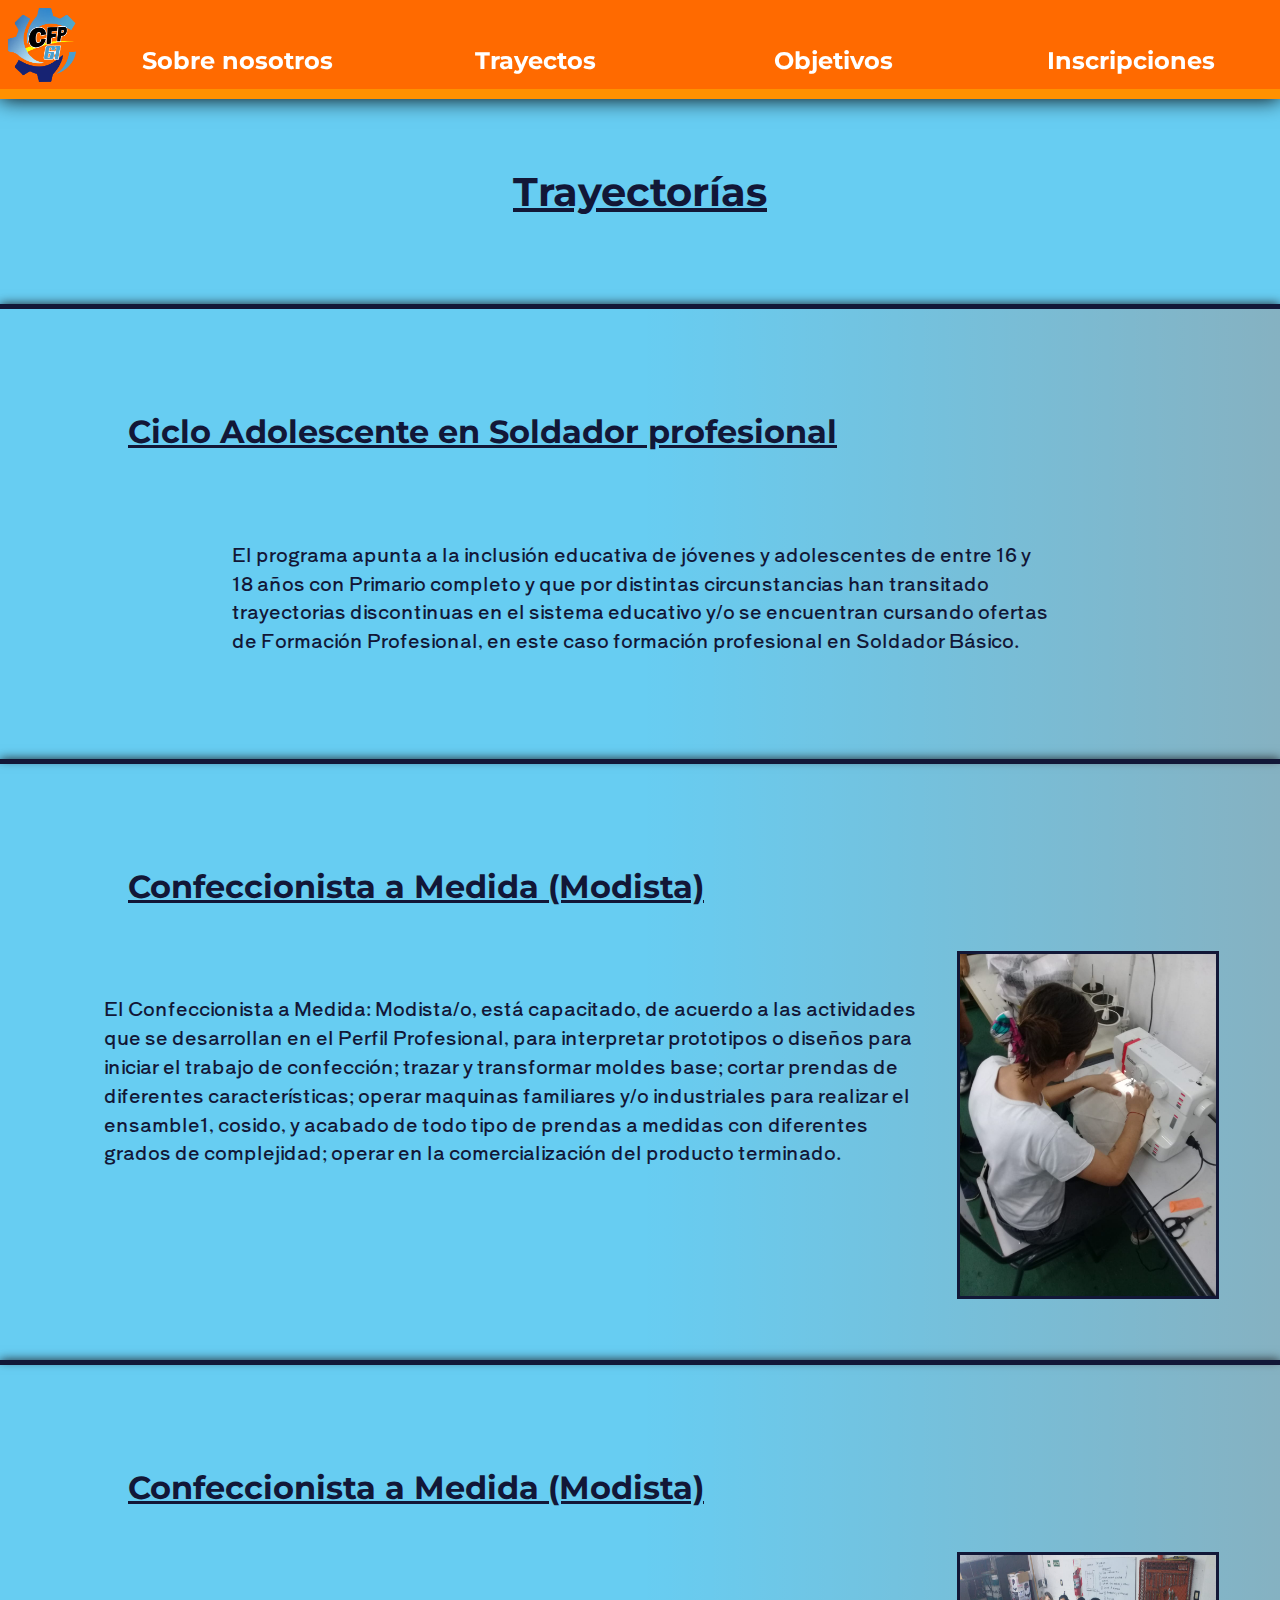
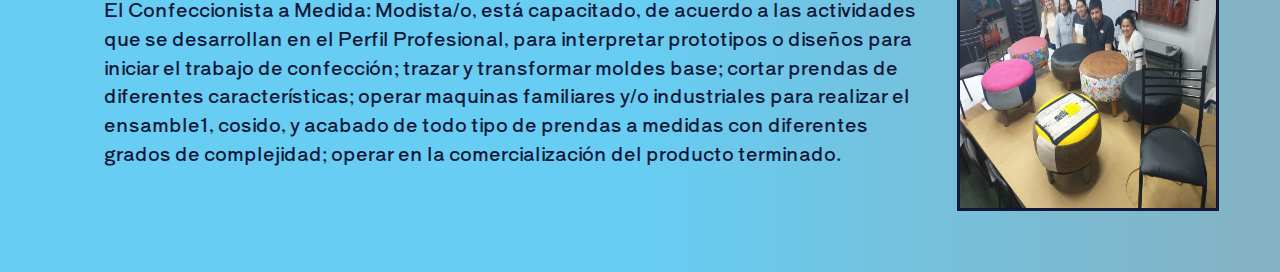
==== trayectorias.html @ 915c50ff "Añadida página de cursos" ====
<!DOCTYPE html>
<html lang="en">
<head>
  <meta charset="UTF-8">
  <meta name="viewport" content="width=device-width, initial-scale=1.0">
  <meta name="description" content='Página oficial del centro de Formación "La Criolla"'>
  <meta name="author" content="Carmelo Vázquez">
  <title>Centro de Formación Profesional nº61 "La Criolla"</title>
  <link rel="icon" href="./img/logos/Logo CFP.png">
  <link rel="stylesheet" href="css/estilo.css">
  <link rel="stylesheet" href="css/trayectorias.css">
  <link href="https://cdn.jsdelivr.net/npm/bootstrap@5.3.3/dist/css/bootstrap.min.css" rel="stylesheet">
  <script src="https://cdn.jsdelivr.net/npm/bootstrap@5.3.3/dist/js/bootstrap.bundle.min.js"></script>
  <link rel="preconnect" href="https://fonts.googleapis.com">
  <link rel="preconnect" href="https://fonts.gstatic.com" crossorigin>
  <link href="https://fonts.googleapis.com/css2?family=Alegreya+Sans+SC:ital,wght@0,100;0,300;0,400;0,500;0,700;0,800;0,900;1,100;1,300;1,400;1,500;1,700;1,800;1,900&family=Kanit:ital,wght@0,100;0,200;0,300;0,400;0,500;0,600;0,700;0,800;0,900;1,100;1,200;1,300;1,400;1,500;1,600;1,700;1,800;1,900&family=Montserrat:ital,wght@0,100..900;1,100..900&display=swap" rel="stylesheet">
  <link rel="preconnect" href="https://fonts.googleapis.com">
    <link rel="preconnect" href="https://fonts.gstatic.com" crossorigin>
  <link href="https://fonts.googleapis.com/css2?family=Shippori+Antique&display=swap" rel="stylesheet">
</head>
<body>
  <header>
    <img src="./img/logos/Logo CFP.png" class="header-logo" alt='Logo del centro "La Criolla"'>
    <a href="index.html" class="nav-button">
      <div>Sobre nosotros</div>
    </a>
    <a href="" class="nav-button">
      <div>Trayectos</div>
    </a>
    <a href="" class="nav-button">
      <div>Objetivos</div>
    </a>
    <a href="" class="nav-button">
      <div>Inscripciones</div>
    </a>
  </header>

  <main>
    <h1 id="trayectorias">Trayectorías</h1>
    <section> 
      <h2>Ciclo Adolescente en Soldador profesional</h2>
      <div class="contenido-curso">
        <p>
          El programa apunta a la inclusión educativa de jóvenes y adolescentes de entre 16 y 18 
          años con Primario completo y que por distintas circunstancias han transitado trayectorias 
          discontinuas en el sistema educativo y/o se encuentran cursando ofertas de Formación 
          Profesional, en este caso formación profesional en Soldador Básico. 
        </p>
      </div>
    </section>
    <section> 
      <h2>Confeccionista a Medida (Modista)</h2>
      <div class="contenido-curso">
        <p>
          El Confeccionista a Medida: Modista/o, está capacitado, de acuerdo a las actividades que 
          se desarrollan en el Perfil Profesional, para interpretar prototipos o diseños para 
          iniciar el trabajo de confección; trazar y transformar moldes base; cortar prendas de 
          diferentes características; operar maquinas familiares y/o industriales para realizar el 
          ensamble1, cosido, y acabado de todo tipo de prendas a medidas con diferentes grados de 
          complejidad; operar en la comercialización del producto terminado.  
        </p>
        <img src="img/modista.jpg" class="img-fluid" alt="Imagen de una modista trabajando">
      </div>
    </section>
    <section> 
      <h2>Confeccionista a Medida (Modista)</h2>
      <div class="contenido-curso">
        <p>
          El Confeccionista a Medida: Modista/o, está capacitado, de acuerdo a las actividades que 
          se desarrollan en el Perfil Profesional, para interpretar prototipos o diseños para 
          iniciar el trabajo de confección; trazar y transformar moldes base; cortar prendas de 
          diferentes características; operar maquinas familiares y/o industriales para realizar el 
          ensamble1, cosido, y acabado de todo tipo de prendas a medidas con diferentes grados de 
          complejidad; operar en la comercialización del producto terminado.  
        </p>
        <img src="img/tapiceria.jpg" class="img-fluid" alt="Imagen de una modista trabajando">
      </div>
    </section>
  </main>
  
</body>
</html>
---- css/estilo.css ----
body {
  margin: 0;
}

header {
  display: flex;
  align-items: stretch;
  border-bottom: 10px rgb(255, 145, 0) solid;
  background-color: rgb(255, 106, 0);
  box-shadow: 0 0px 20px black;
  position: fixed;
}

.header-logo {
  width: calc(3% + 50px);
  padding: 0.6%;
  border-right: 5px rgb(255, 106, 0) solid;
}

.nav-button {
  width: 100%;
  text-decoration: none;
  display: flex;
  justify-content: center;
  align-items: end;
  padding: 10px;
  border: rgb(255, 106, 0) solid;
  border-width: 0 4px;
  transition: all 0.3s ease;
  &:hover {
    background-color: rgba(255, 255, 255, 0.8);
    & div {
      color: rgb(18, 23, 55);
    }
  }
}

.nav-button div {
  color: white;
  font-size: 150%;
  font-family: "Montserrat";
  font-weight: bold;
  text-decoration: none;
  transition: all 0.3s ease;
}

.imagen-centro {
  margin: auto;
  width: 80%;
  border-radius: 5px;
  border: 1 solid black;
}

main {
  background-color: rgb(103, 205, 242);
  padding-top: calc(3% + 50px)
}

main h1 {
  color: rgb(18, 23, 55);
  padding: 80px;
  text-align: center;
  text-decoration: underline;
  font-family: "Montserrat";
  font-weight: bold;
}

main p {
  color: rgb(18, 23, 55);
  width: 80%;
  margin: auto;
  padding: 40px;
  font-size: 120%;
  font-weight: 500;
  font-family: "Shippori Antique";
}

#main-carousel {
  width: 60%;
  margin: auto;
}

#carousel .carousel-item img {
  object-fit: cover;
  object-position: center;
  height: 400px;
  overflow: hidden;
}

footer {
  display: grid;
}
---- css/trayectorias.css ----
section {
  border: solid rgb(18, 23, 55);
  border-width: 5px 0 0 0;
  width: 100%;
  background: linear-gradient(to right, rgba(0, 0, 0, 0), rgba(0, 0, 0, 0), rgba(255, 68, 0, 0.2));
  box-shadow: 0 0 10px;
  padding: 5% 0;
}

section h2 {
  color: rgb(18, 23, 55);
  padding: 40px 10%;
  text-decoration: underline;
  font-family: "Montserrat";
  font-weight: bold;
}

.contenido-curso {
  display: flex;
  justify-content: center;
}

.contenido-curso p {
  margin: 0;
  font-family: "Shippori Antique";
  font-weight: 400;
  width: 70%;
}

.contenido-curso img {
  display: block;
  width: 20%;
  outline: 3px solid rgb(18, 23, 55);
}
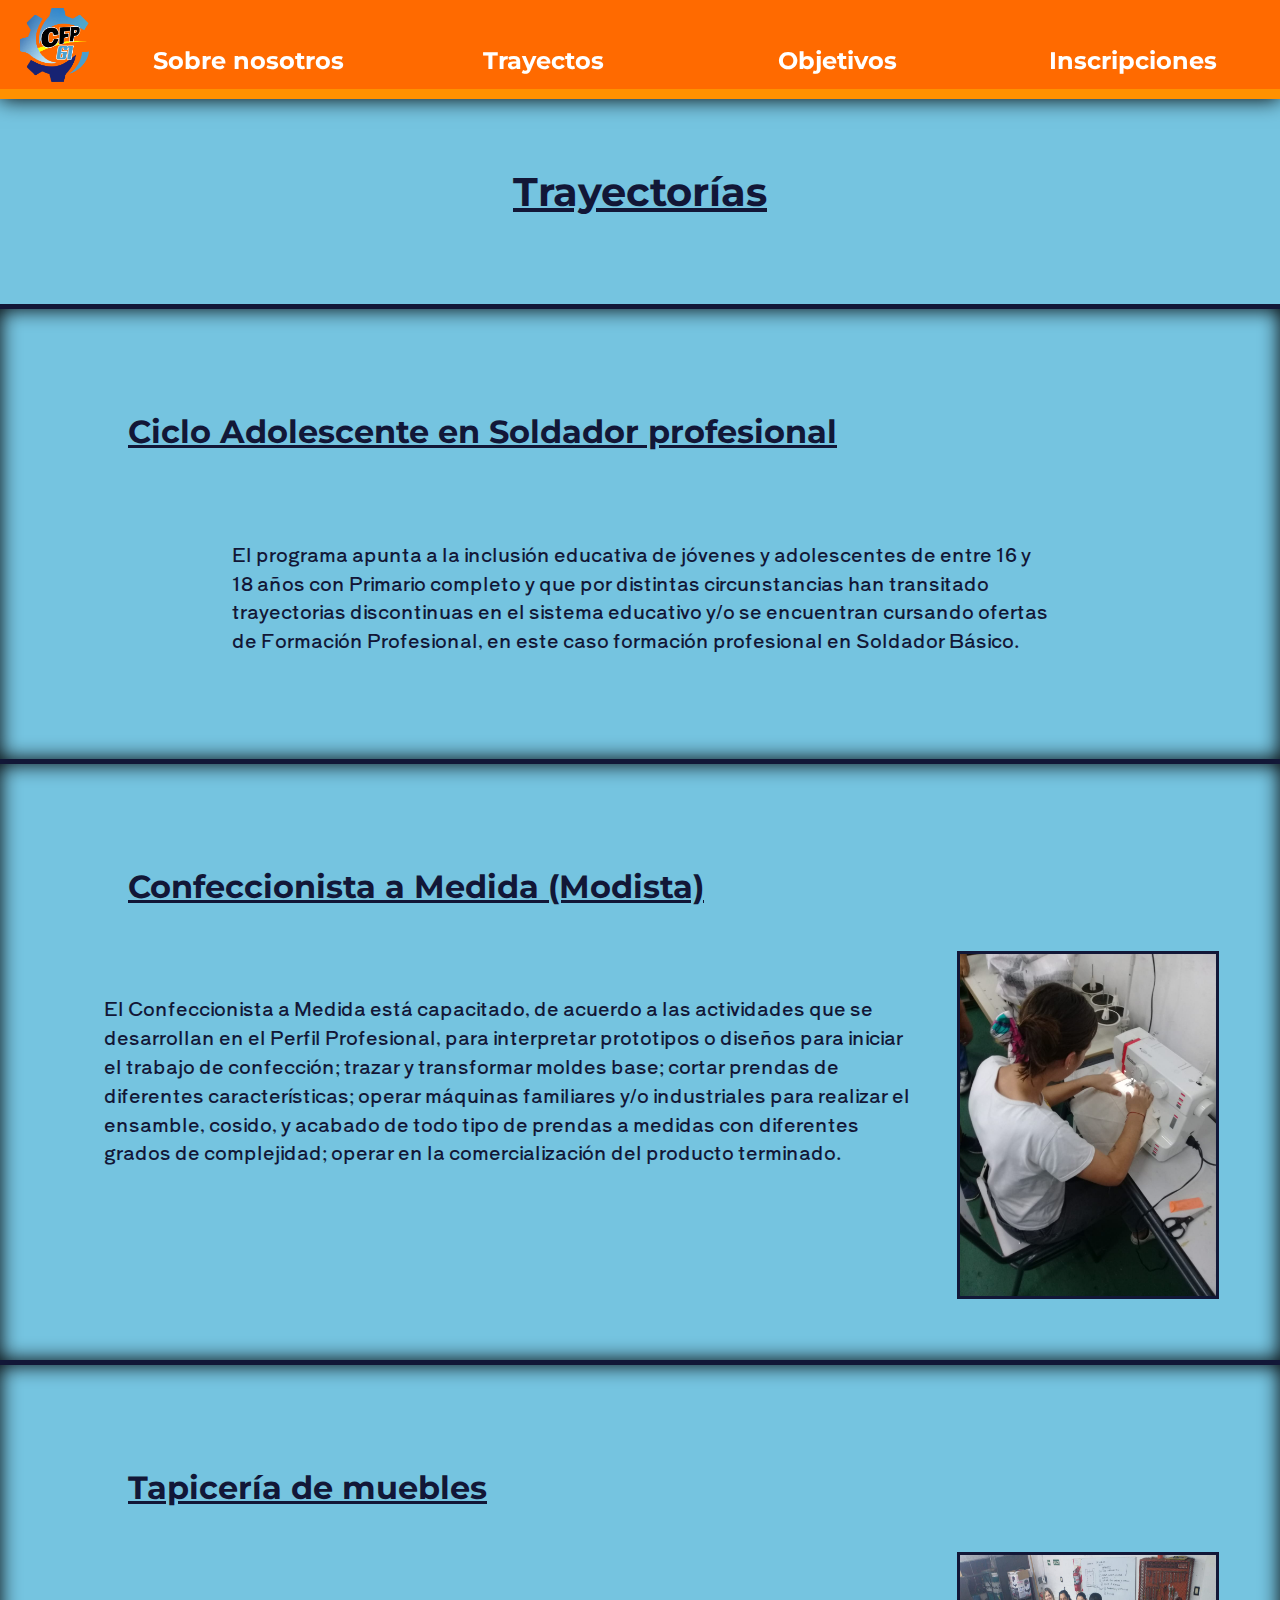
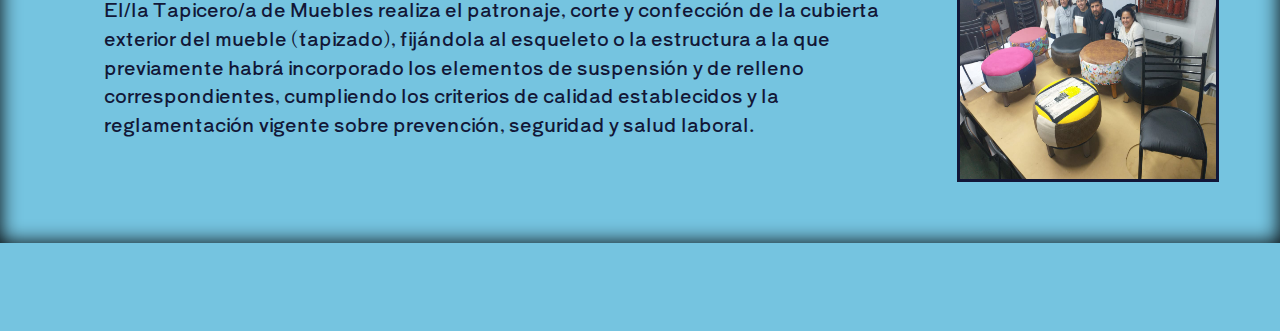
==== commit 1f4b2cb8: "Added footer" ====
--- a/trayectorias.html
+++ b/trayectorias.html
@@ -24,7 +24,7 @@
     <a href="index.html" class="nav-button">
       <div>Sobre nosotros</div>
     </a>
-    <a href="" class="nav-button">
+    <a href="trayectorias.html" class="nav-button">
       <div>Trayectos</div>
     </a>
     <a href="" class="nav-button">
@@ -44,7 +44,7 @@
           El programa apunta a la inclusión educativa de jóvenes y adolescentes de entre 16 y 18 
           años con Primario completo y que por distintas circunstancias han transitado trayectorias 
           discontinuas en el sistema educativo y/o se encuentran cursando ofertas de Formación 
-          Profesional, en este caso formación profesional en Soldador Básico. 
+          Profesional, en este caso formación profesional en Soldador Básico.
         </p>
       </div>
     </section>
@@ -52,27 +52,26 @@
       <h2>Confeccionista a Medida (Modista)</h2>
       <div class="contenido-curso">
         <p>
-          El Confeccionista a Medida: Modista/o, está capacitado, de acuerdo a las actividades que 
+          El Confeccionista a Medida está capacitado, de acuerdo a las actividades que 
           se desarrollan en el Perfil Profesional, para interpretar prototipos o diseños para 
           iniciar el trabajo de confección; trazar y transformar moldes base; cortar prendas de 
-          diferentes características; operar maquinas familiares y/o industriales para realizar el 
-          ensamble1, cosido, y acabado de todo tipo de prendas a medidas con diferentes grados de 
+          diferentes características; operar máquinas familiares y/o industriales para realizar el 
+          ensamble, cosido, y acabado de todo tipo de prendas a medidas con diferentes grados de 
           complejidad; operar en la comercialización del producto terminado.  
         </p>
         <img src="img/modista.jpg" class="img-fluid" alt="Imagen de una modista trabajando">
       </div>
     </section>
     <section> 
-      <h2>Confeccionista a Medida (Modista)</h2>
+      <h2>Tapicería de muebles</h2>
       <div class="contenido-curso">
-        <p>
-          El Confeccionista a Medida: Modista/o, está capacitado, de acuerdo a las actividades que 
-          se desarrollan en el Perfil Profesional, para interpretar prototipos o diseños para 
-          iniciar el trabajo de confección; trazar y transformar moldes base; cortar prendas de 
-          diferentes características; operar maquinas familiares y/o industriales para realizar el 
-          ensamble1, cosido, y acabado de todo tipo de prendas a medidas con diferentes grados de 
-          complejidad; operar en la comercialización del producto terminado.  
-        </p>
+          <p>
+            El/la Tapicero/a de Muebles realiza el patronaje, corte y confección de la cubierta
+            exterior del mueble (tapizado), fijándola al esqueleto o la estructura a la que 
+            previamente habrá incorporado los elementos de suspensión y de relleno correspondientes,
+            cumpliendo los criterios de calidad establecidos y la reglamentación vigente sobre
+            prevención, seguridad y salud laboral.
+          </p>
         <img src="img/tapiceria.jpg" class="img-fluid" alt="Imagen de una modista trabajando">
       </div>
     </section>
--- a/css/estilo.css
+++ b/css/estilo.css
@@ -9,11 +9,13 @@
   background-color: rgb(255, 106, 0);
   box-shadow: 0 0px 20px black;
   position: fixed;
+  z-index: 1;
 }
 
 .header-logo {
   width: calc(3% + 50px);
   padding: 0.6%;
+  margin-left: 1%;
   border-right: 5px rgb(255, 106, 0) solid;
 }
 
@@ -24,24 +26,22 @@
   justify-content: center;
   align-items: end;
   padding: 10px;
-  border: rgb(255, 106, 0) solid;
-  border-width: 0 4px;
   transition: all 0.3s ease;
+
   &:hover {
     background-color: rgba(255, 255, 255, 0.8);
     & div {
       color: rgb(18, 23, 55);
     }
   }
-}
-
-.nav-button div {
-  color: white;
-  font-size: 150%;
-  font-family: "Montserrat";
-  font-weight: bold;
-  text-decoration: none;
-  transition: all 0.3s ease;
+  & div {
+    color: white;
+    font-size: 150%;
+    font-family: "Montserrat";
+    font-weight: bold;
+    text-decoration: none;
+    transition: all 0.3s ease;
+  }  
 }
 
 .imagen-centro {
@@ -52,27 +52,26 @@
 }
 
 main {
-  background-color: rgb(103, 205, 242);
-  padding-top: calc(3% + 50px)
-}
+  background-color: rgb(117, 196, 224);
+  padding: calc(3% + 50px) 0;
 
-main h1 {
-  color: rgb(18, 23, 55);
-  padding: 80px;
-  text-align: center;
-  text-decoration: underline;
-  font-family: "Montserrat";
-  font-weight: bold;
-}
-
-main p {
-  color: rgb(18, 23, 55);
-  width: 80%;
-  margin: auto;
-  padding: 40px;
-  font-size: 120%;
-  font-weight: 500;
-  font-family: "Shippori Antique";
+  & h1 {
+    color: rgb(18, 23, 55);
+    padding: 80px;
+    text-align: center;
+    text-decoration: underline;
+    font-family: "Montserrat";
+    font-weight: bold;
+  }
+  & p {
+    color: rgb(18, 23, 55);
+    width: 80%;
+    margin: auto;
+    padding: 40px;
+    font-size: 120%;
+    font-weight: 500;
+    font-family: "Shippori Antique";
+  }
 }
 
 #main-carousel {
@@ -89,4 +88,23 @@
 
 footer {
   display: grid;
+  grid-template-columns: 40%;
+  justify-content: center;
+  background-color: black;
+  color: white;
+  font-size: 120%;
+  font-family: "Shippori Antique";
+  padding-top: 60px;
+
+  & p {
+    padding: 20px;
+    text-align: center;
+  }
+  & img { 
+    width: 6%;
+    display: inline;
+  }
+  & div {
+    justify-content: center;
+  }
 }--- a/css/trayectorias.css
+++ b/css/trayectorias.css
@@ -2,33 +2,48 @@
   border: solid rgb(18, 23, 55);
   border-width: 5px 0 0 0;
   width: 100%;
-  background: linear-gradient(to right, rgba(0, 0, 0, 0), rgba(0, 0, 0, 0), rgba(255, 68, 0, 0.2));
-  box-shadow: 0 0 10px;
+  box-shadow: 0 0 20px black inset;
   padding: 5% 0;
-}
 
-section h2 {
-  color: rgb(18, 23, 55);
-  padding: 40px 10%;
-  text-decoration: underline;
-  font-family: "Montserrat";
-  font-weight: bold;
+  & h2 {
+    color: rgb(18, 23, 55);
+    padding: 40px 10%;
+    text-decoration: underline;
+    font-family: "Montserrat";
+    font-weight: bold;
+  }
 }
 
 .contenido-curso {
   display: flex;
   justify-content: center;
+
+  & p {
+    margin: 0;
+    font-family: "Shippori Antique";
+    font-weight: 400;
+    width: 70%;
+  }
+  & img {
+    display: block;
+    width: 20%;
+    outline: 3px solid rgb(18, 23, 55);
+  }
 }
 
-.contenido-curso p {
-  margin: 0;
-  font-family: "Shippori Antique";
-  font-weight: 400;
-  width: 70%;
-}
 
-.contenido-curso img {
-  display: block;
-  width: 20%;
-  outline: 3px solid rgb(18, 23, 55);
+
+@media screen and (max-width: 650px) {
+  .contenido-curso {
+    flex-direction: column;
+
+    & p {
+      width: 100%;
+    }
+
+    & img {
+      width: 60%;
+      margin: auto;
+    }
+  }
 }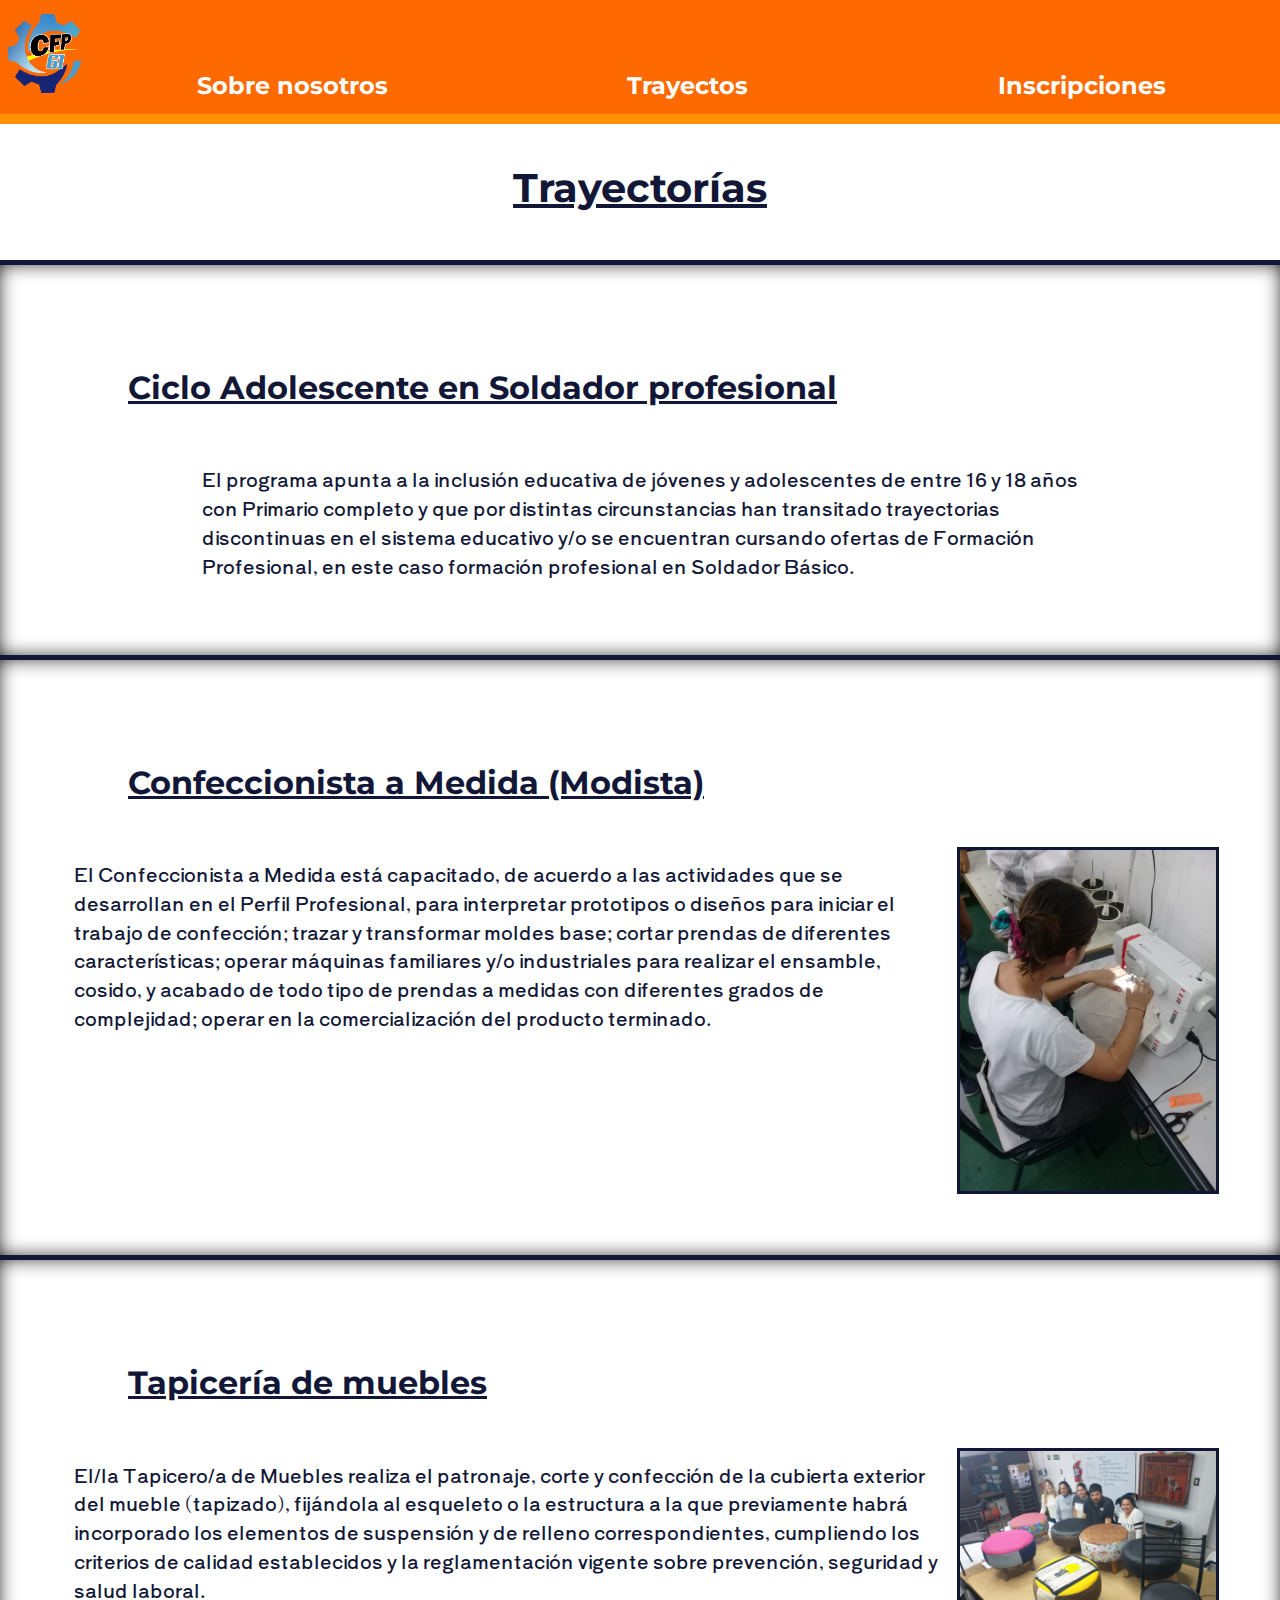
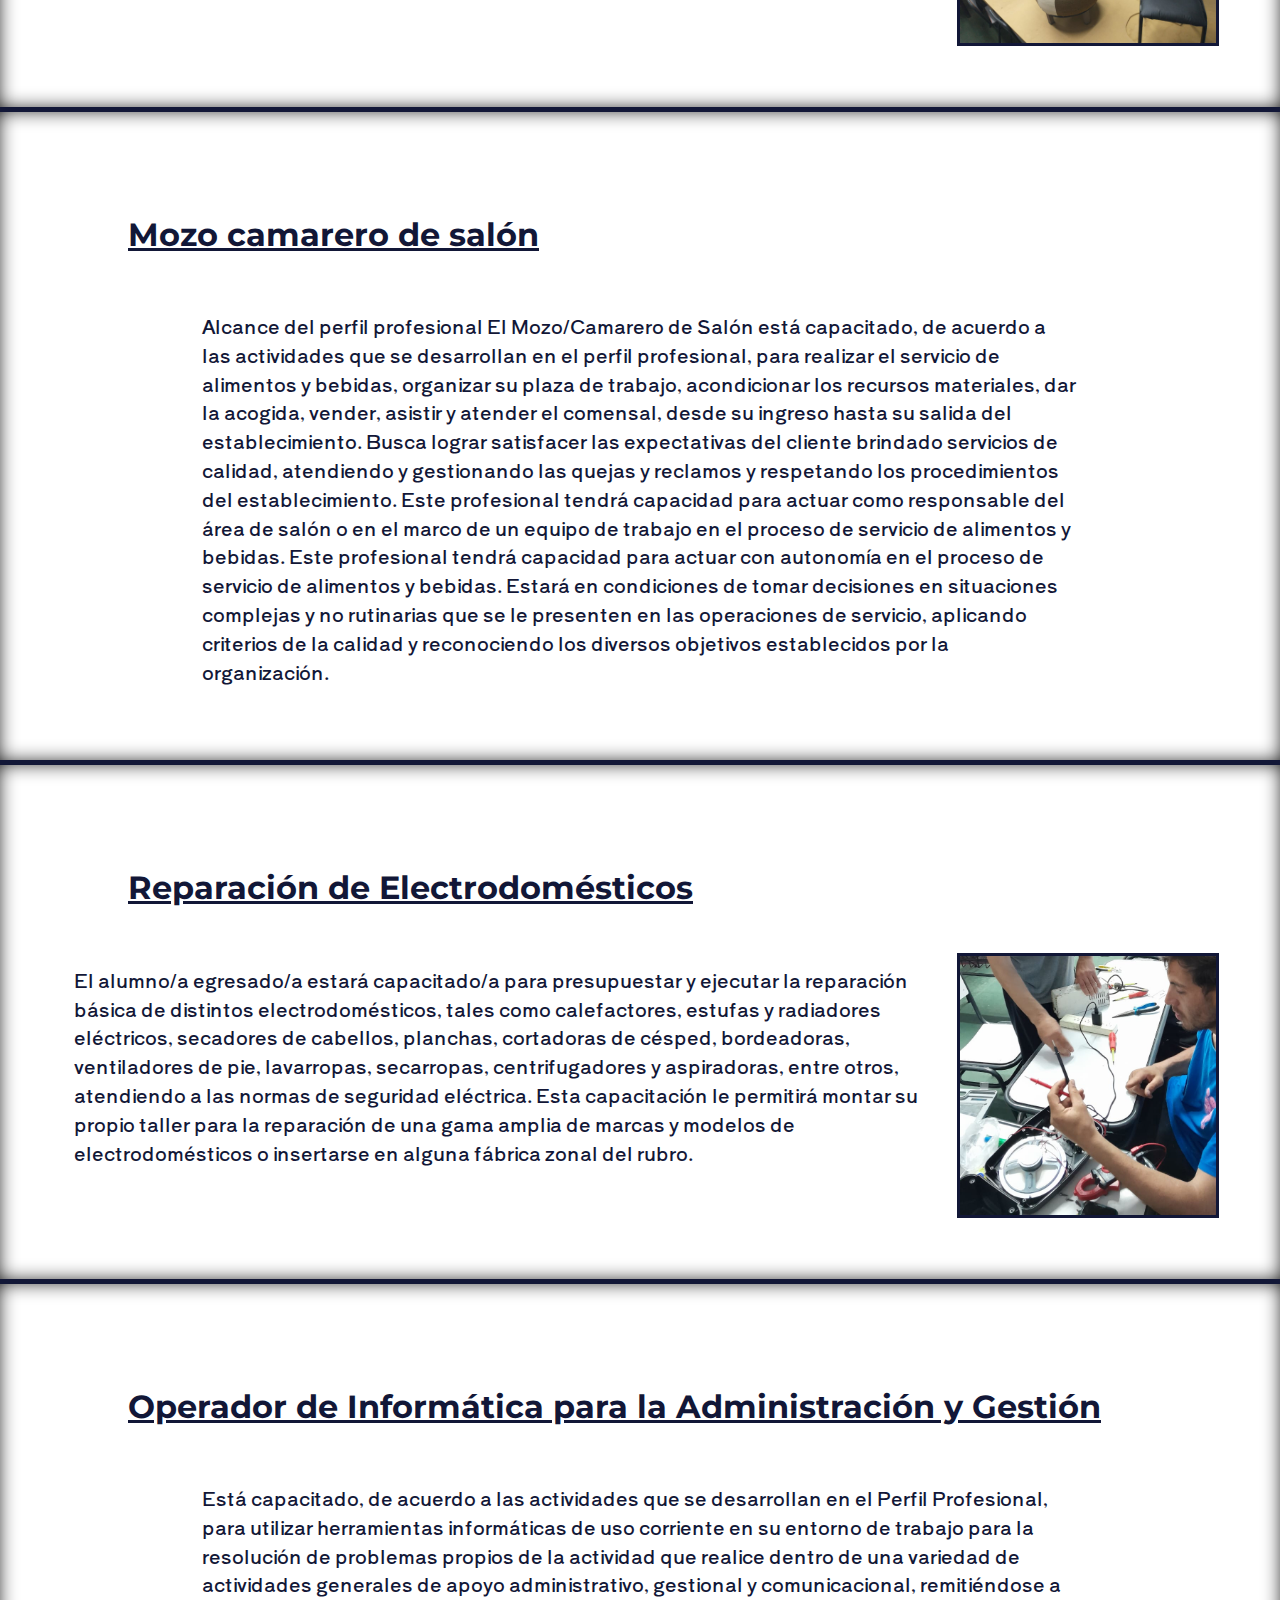
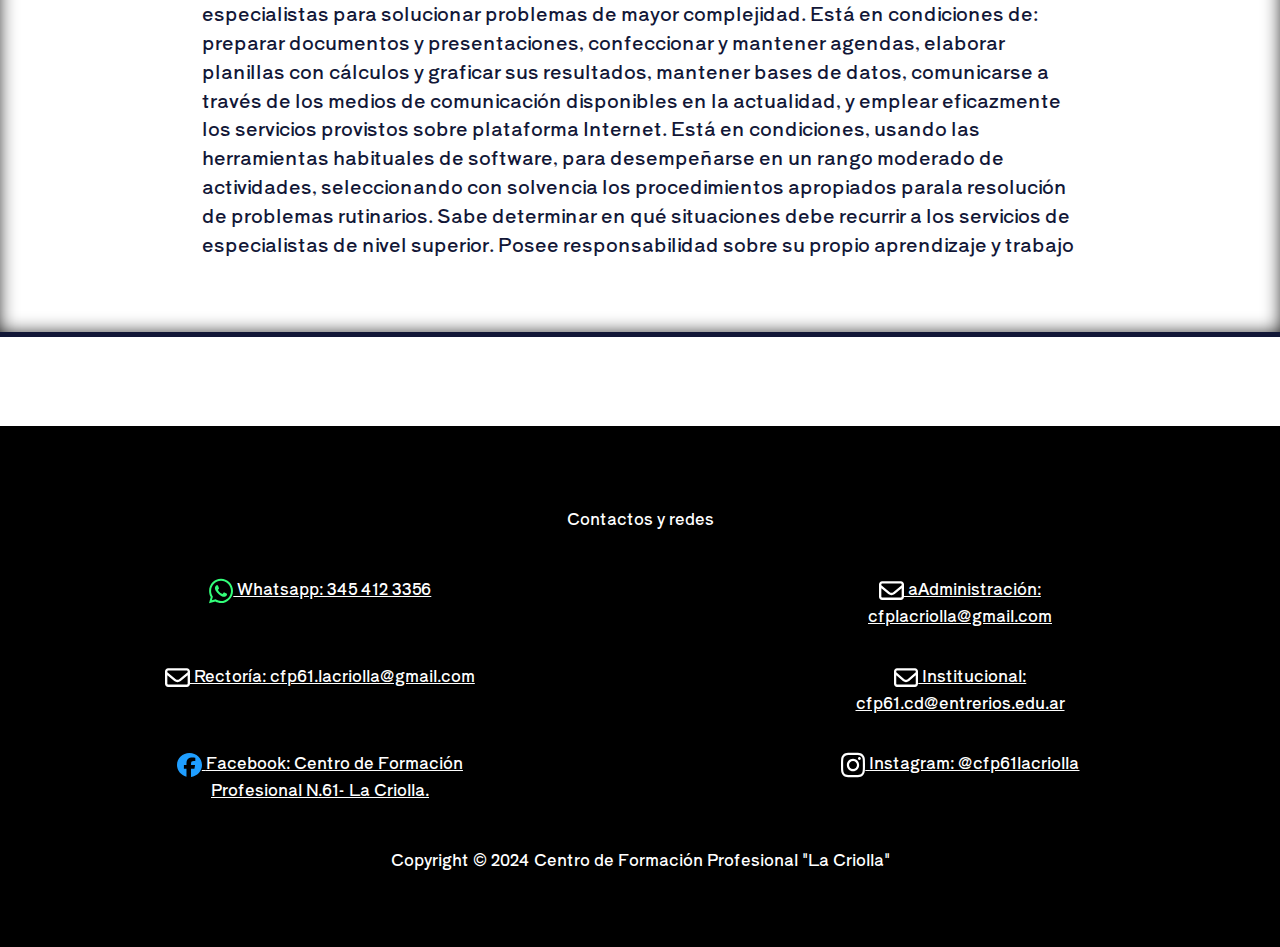
==== commit 35ed0919: "Añadido contenido" ====
--- a/trayectorias.html
+++ b/trayectorias.html
@@ -7,7 +7,7 @@
   <meta name="author" content="Carmelo Vázquez">
   <title>Centro de Formación Profesional nº61 "La Criolla"</title>
   <link rel="icon" href="./img/logos/Logo CFP.png">
-  <link rel="stylesheet" href="css/estilo.css">
+  <link rel="stylesheet" href="css/main.css">
   <link rel="stylesheet" href="css/trayectorias.css">
   <link href="https://cdn.jsdelivr.net/npm/bootstrap@5.3.3/dist/css/bootstrap.min.css" rel="stylesheet">
   <script src="https://cdn.jsdelivr.net/npm/bootstrap@5.3.3/dist/js/bootstrap.bundle.min.js"></script>
@@ -19,20 +19,20 @@
   <link href="https://fonts.googleapis.com/css2?family=Shippori+Antique&display=swap" rel="stylesheet">
 </head>
 <body>
+
   <header>
     <img src="./img/logos/Logo CFP.png" class="header-logo" alt='Logo del centro "La Criolla"'>
-    <a href="index.html" class="nav-button">
-      <div>Sobre nosotros</div>
-    </a>
-    <a href="trayectorias.html" class="nav-button">
-      <div>Trayectos</div>
-    </a>
-    <a href="" class="nav-button">
-      <div>Objetivos</div>
-    </a>
-    <a href="" class="nav-button">
-      <div>Inscripciones</div>
-    </a>
+    <nav>
+      <a href="index.html" class="nav-button">
+        <div>Sobre nosotros</div>
+      </a>
+      <a href="trayectorias.html" class="nav-button">
+        <div>Trayectos</div>
+      </a>
+      <a href="inscripciones.html" class="nav-button">
+        <div>Inscripciones</div>
+      </a>
+    </nav>
   </header>
 
   <main>
@@ -75,7 +75,109 @@
         <img src="img/tapiceria.jpg" class="img-fluid" alt="Imagen de una modista trabajando">
       </div>
     </section>
+    <section>
+      <h2>Mozo camarero de salón</h2>
+      <div class="contenido-curso">
+        <p>
+          Alcance del perfil profesional El Mozo/Camarero de Salón está 
+          capacitado, de acuerdo a las actividades que se desarrollan en el 
+          perfil profesional, para realizar el servicio de alimentos y 
+          bebidas, organizar su plaza de trabajo, acondicionar los recursos 
+          materiales, dar la acogida, vender, asistir y atender el comensal, 
+          desde su ingreso hasta su salida del establecimiento. Busca lograr 
+          satisfacer las expectativas del cliente brindado servicios de calidad,
+          atendiendo y gestionando las quejas y reclamos y respetando los 
+          procedimientos del establecimiento. Este profesional tendrá capacidad 
+          para actuar como responsable del área de salón o en el marco de un 
+          equipo de trabajo en el proceso de servicio de alimentos y bebidas. 
+          Este profesional tendrá capacidad para actuar con autonomía en el 
+          proceso de servicio de alimentos y bebidas. Estará en condiciones de 
+          tomar decisiones en situaciones complejas y no rutinarias que se le 
+          presenten en las operaciones de servicio, aplicando criterios de la 
+          calidad y reconociendo los diversos objetivos establecidos por la 
+          organización.
+        </p>
+      </div>
+    </section>
+    <section>
+      <h2>Reparación de Electrodomésticos</h2>
+      <div class="contenido-curso">
+        <p>
+          El alumno/a egresado/a estará capacitado/a para presupuestar y 
+          ejecutar la reparación básica de distintos electrodomésticos, tales 
+          como calefactores, estufas y radiadores eléctricos, secadores de 
+          cabellos, planchas, cortadoras de césped, bordeadoras, ventiladores 
+          de pie, lavarropas, secarropas, centrifugadores y aspiradoras, entre 
+          otros, atendiendo a las normas de seguridad eléctrica. Esta 
+          capacitación le permitirá montar su propio taller para la reparación 
+          de una gama amplia de marcas y modelos de electrodomésticos o 
+          insertarse en alguna fábrica zonal del rubro.
+        </p>
+        <img src="./img/reparacion-electrodomesticos.jpg" alt="">
+      </div>
+    </section>
+    <section>
+      <h2>Operador de Informática para la Administración y Gestión</h2>
+      <div class="contenido-curso">
+        <p>
+          Está capacitado, de acuerdo a las actividades que se desarrollan en 
+          el Perfil Profesional, para utilizar herramientas informáticas de uso
+          corriente en su entorno de trabajo para la resolución de problemas 
+          propios de la actividad que realice dentro de una variedad de 
+          actividades generales de apoyo administrativo, gestional y 
+          comunicacional, remitiéndose a especialistas para solucionar 
+          problemas de mayor complejidad. Está en condiciones de: preparar 
+          documentos y presentaciones, confeccionar y mantener agendas,
+          elaborar planillas con cálculos y graficar sus resultados, mantener 
+          bases de datos, comunicarse a través de los medios de comunicación 
+          disponibles en la actualidad, y emplear eficazmente los servicios 
+          provistos sobre plataforma Internet. Está en condiciones, usando las 
+          herramientas habituales de software, para desempeñarse en un rango 
+          moderado de actividades, seleccionando con solvencia los 
+          procedimientos apropiados parala resolución de problemas rutinarios. 
+          Sabe determinar en qué situaciones debe recurrir a los servicios de 
+          especialistas de nivel superior. Posee responsabilidad sobre su 
+          propio aprendizaje y trabajo
+
+        </p>
+      </div>
+    </section>
   </main>
   
+  <footer>
+    <p> Contactos y redes</p>
+    <div class="contactos">
+      <div class="d-flex copiable" data-clipboard="345 412 3356">
+        <p><img src="img/logos/whatsapp.svg" alt=""> Whatsapp: 345 412 3356</p>
+      </div>
+      <div class="d-flex copiable" data-clipboard="cfplacriolla@gmail.com">
+        <p><img src="img/logos/mail.svg" alt=""> aAdministración: cfplacriolla@gmail.com</p>
+      </div>
+      <div class="d-flex copiable" data-clipboard="cfp61.lacriolla@gmail.com">
+        <p><img src="img/logos/mail.svg" alt=""> Rectoría: cfp61.lacriolla@gmail.com</p>
+      </div>
+      <div class="d-flex copiable" data-clipboard="cfp61.cd@entrerios.edu.ar">
+        <p><img src="img/logos/mail.svg" alt=""> Institucional: cfp61.cd@entrerios.edu.ar </p>
+      </div>
+      <div class="d-flex">
+        <p>
+          <img src="img/logos/facebook.svg" alt=""> 
+          <a href="https://www.facebook.com/groups/368903159842499/">
+            Facebook: Centro de Formación Profesional N.61- La Criolla.
+          </a>
+        </p>
+      </div>
+      <div class="d-flex">
+        <p>
+          <img src="img/logos/instagram.svg" alt=""> 
+          <a href="https://www.instagram.com/cfp61lacriolla/">
+            Instagram: @cfp61lacriolla
+          </a>
+        </p>
+      </div>
+    </div>
+    <p>Copyright © 2024 Centro de Formación Profesional "La Criolla"</p>
+  </footer>
+
 </body>
 </html>--- a/css/main.css
+++ b/css/main.css
@@ -0,0 +1,152 @@
+:root {
+  --font-color: rgb(18, 23, 55);
+}
+
+body {
+  margin: 0;
+}
+
+
+#popup {
+  z-index: 1;
+  display: none;
+  position: fixed;
+  background-color: white;
+  padding: 10px;
+  border-radius: 10px;
+  width: fit-content;
+  right: 5%;
+  bottom: 5%;
+  align-items: center;
+  gap: 3%;
+  transition: all 0.5s;
+  width: 240px;
+  & img {
+    width: calc(3% + 15px);
+  }
+  & p {
+    margin: 0;
+  }
+}
+
+header {
+  display: flex;
+  justify-content: stretch;
+  border-bottom: 10px rgb(255, 145, 0) solid;
+  background-color: rgb(255, 106, 0);
+  z-index: 1;
+}
+
+.header-logo {
+  width: calc(3% + 50px);
+  padding: 0.6%;
+  margin: 0.5% 0.5% 1% 0;
+}
+
+nav {
+  display: flex;
+  width: 100%;
+  justify-content: stretch;
+}
+.nav-button {
+  width: 100%;
+  text-decoration: none;
+  display: flex;
+  justify-content: center;
+  align-items: end;
+  padding: 10px;
+  transition: all 0.3s ease;
+
+  &:hover {
+    background-color: rgba(255, 255, 255, 0.8);
+    & div {
+      color: rgb(18, 23, 55);
+    }
+  }
+  & div {
+    color: white;
+    font-size: 150%;
+    font-family: "Montserrat";
+    font-weight: bold;
+    text-decoration: none;
+    transition: all 0.3s ease;
+  }  
+}
+
+@media only screen and (max-width: 600px) {
+  nav {
+    flex-direction: column;
+  }
+  .header-logo {
+    width: 30vw;
+    height: 30vw;
+  }
+  .nav-button div {
+    text-align: left;
+  }
+}
+
+main {
+  padding:  0 0 calc(3% + 50px) 0;
+
+  & h1 {
+    color: rgb(18, 23, 55);
+    padding: 40px;
+    text-align: center;
+    text-decoration: underline;
+    font-family: "Montserrat";
+    font-weight: bold;
+  }
+  & p {
+    color: var(--font-color);
+    width: 80%;
+    padding: 20px 0;
+    margin: auto;
+    font-size: 120%;
+    font-weight: 500;
+    font-family: "Shippori Antique";
+  }
+}
+
+
+footer {
+  background-color: black;
+  color: white;
+  font-size: 100%;
+  font-family: "Shippori Antique";
+  padding-top: 60px;
+  & p {
+    padding: 20px 0;
+    text-align: center;
+  }
+  padding-bottom: 40px;
+}
+
+footer .contactos {
+  display: grid;
+  grid-template-columns: 25% 25%;
+  justify-content: space-around;
+  
+  & p {
+    padding: 10px 0;
+    text-decoration: underline;
+    & a {
+      color: white;
+    }
+    & img { 
+      width: calc(3% + 15px);
+    }
+  }
+  & div {
+    justify-content: center;
+  }
+}
+
+@media only screen and (max-width: 430px) {
+  footer {
+    font-size: 90%;
+    & .contactos {
+      grid-template-columns: 80%;
+    }
+  }
+}
--- a/css/trayectorias.css
+++ b/css/trayectorias.css
@@ -2,7 +2,7 @@
   border: solid rgb(18, 23, 55);
   border-width: 5px 0 0 0;
   width: 100%;
-  box-shadow: 0 0 20px black inset;
+  box-shadow: 0 0 20px -3px black inset;
   padding: 5% 0;
 
   & h2 {
@@ -14,12 +14,17 @@
   }
 }
 
+section:last-of-type {
+  border-bottom: 5px solid rgb(18, 23, 55);
+}
+
 .contenido-curso {
   display: flex;
   justify-content: center;
 
   & p {
     margin: 0;
+    padding: 10px;
     font-family: "Shippori Antique";
     font-weight: 400;
     width: 70%;
